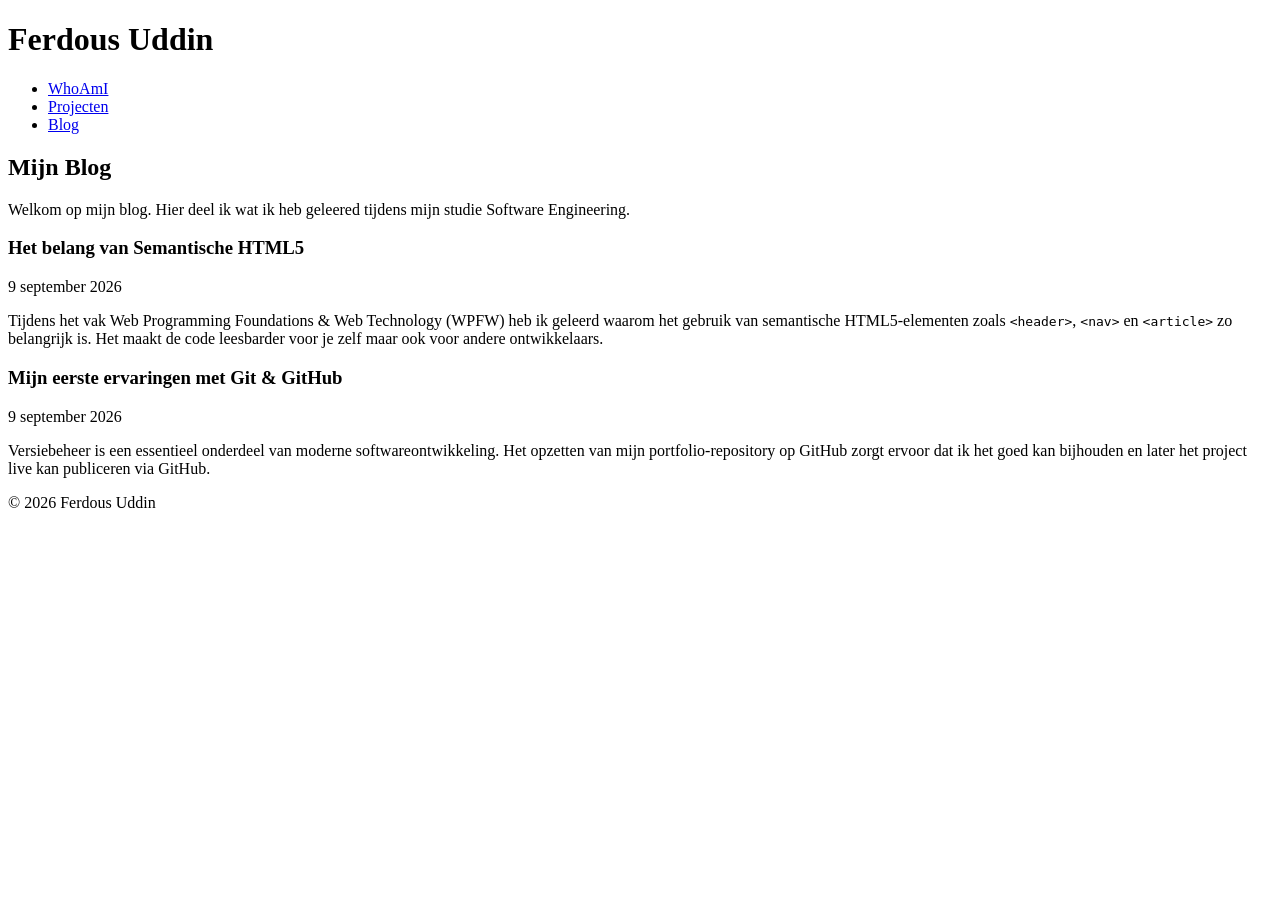
==== blog.html @ df43ccbc "bezig geweest met HTML in blog index en projecten" ====
<!DOCTYPE html> <!-- Hierdoor weet de browser dat het een HTML5 document is -->
<html lang="nl"> <!-- Inhoud van de pagina is in het Nederlands -->
<head> <!-- Hier komen de meta gegevens van de pagina -->
  <meta charset="UTF-8"> <!-- Tekens zoals letters en cijfers worden correct weergegeven -->
  <meta name="viewport" content="width=device-width, initial-scale=1.0"> <!-- De pagina past zich aan aan het scherm van het apparaat -->
  <title>Blog — Ferdous Uddin</title> <!-- De titel van de pagina die in het tabblad van de browser wordt weergegeven -->
  <link rel="stylesheet" href="css/style.css"> <!-- Link naar het CSS-bestand (hebb ik nog njet gebruikt) -->
</head>
<body> <!-- De inhoud van de pagina wordt hier weergegeven -->
  <header> <!-- De header van de pagina, bevat de naam en navigatiebalk -->
    <h1>Ferdous Uddin</h1> <!-- De naam van de auteur -->
    <nav> <!-- Navigatiebalk met links naar andere pagina's -->
      <ul> <!-- Een lijst van links naar andere pagina's -->
        <li><a href="index.html">WhoAmI</a></li> <!-- Link naar de indexpagina -->
        <li><a href="projecten.html">Projecten</a></li> <!-- Link naar de projectenpagina -->
        <li><a href="blog.html">Blog</a></li> <!-- Link naar de blogpagina -->
      </ul> <!-- Einde van de lijst -->
    </nav> <!-- Einde van de navigatiebalk -->
  </header> <!-- Einde van de header -->

  <main> <!-- Het hoofdgedeelte van de pagina, bevat de belangrijkste inhoud -->
    <section> <!-- Een sectie waarin alle blogartikelen worden verzameld -->
      <h2>Mijn Blog</h2> <!-- Hoofdkop voor de blogpagina -->
      <p>Welkom op mijn blog. Hier deel ik wat ik heb geleered tijdens mijn studie Software Engineering.</p> <!-- Introductietekst -->

      <!-- Blogpost 1 -->
      <article> <!-- Artikel-element voor een losstaande blogpost -->
        <h3>Het belang van Semantische HTML5</h3> <!-- Titel van de blogpost -->
        <p><time datetime="2026-09-09">9 september 2026</time></p> <!-- Datum van publicatie met het semantische time-element -->
        <p>Tijdens het vak Web Programming Foundations & Web Technology (WPFW) heb ik geleerd waarom het gebruik van semantische HTML5-elementen zoals <code>&lt;header&gt;</code>, <code>&lt;nav&gt;</code> en <code>&lt;article&gt;</code> zo belangrijk is.  Het maakt de code leesbarder voor je zelf maar ook voor andere ontwikkelaars.</p> <!-- Inhoud van de blogpost -->
      </article> <!-- Einde van de eerste blogpost -->

      <!-- Blogpost 2 -->
      <article> <!-- Artikel-element voor een tweede blogpost -->
        <h3>Mijn eerste ervaringen met Git & GitHub</h3> <!-- Titel van de tweede blogpost -->
        <p><time datetime="2026-09-02">9 september 2026</time></p> <!-- Datum van publicatie -->
        <p>Versiebeheer is een essentieel onderdeel van moderne softwareontwikkeling. Het opzetten van mijn portfolio-repository op GitHub zorgt ervoor dat ik het goed kan bijhouden en later het project live kan publiceren via GitHub.</p> <!-- Inhoud van de tweede blogpost -->
      </article> <!-- Einde van de tweede blogpost -->
    </section> <!-- Einde van de sectie met blogs -->
  </main> <!-- Einde van het hoofdgedeelte -->

  <footer> <!-- De footer van de pagina, bevat informatie over de auteur en het jaartal -->
    <p>&copy; 2026 Ferdous Uddin</p> <!-- Een paragraaf met het copyright symbool en de naam van de auteur -->
  </footer> <!-- Einde van de footer -->
</body> <!-- Einde van de inhoud van de pagina -->
</html> <!-- Einde van het HTML-document -->
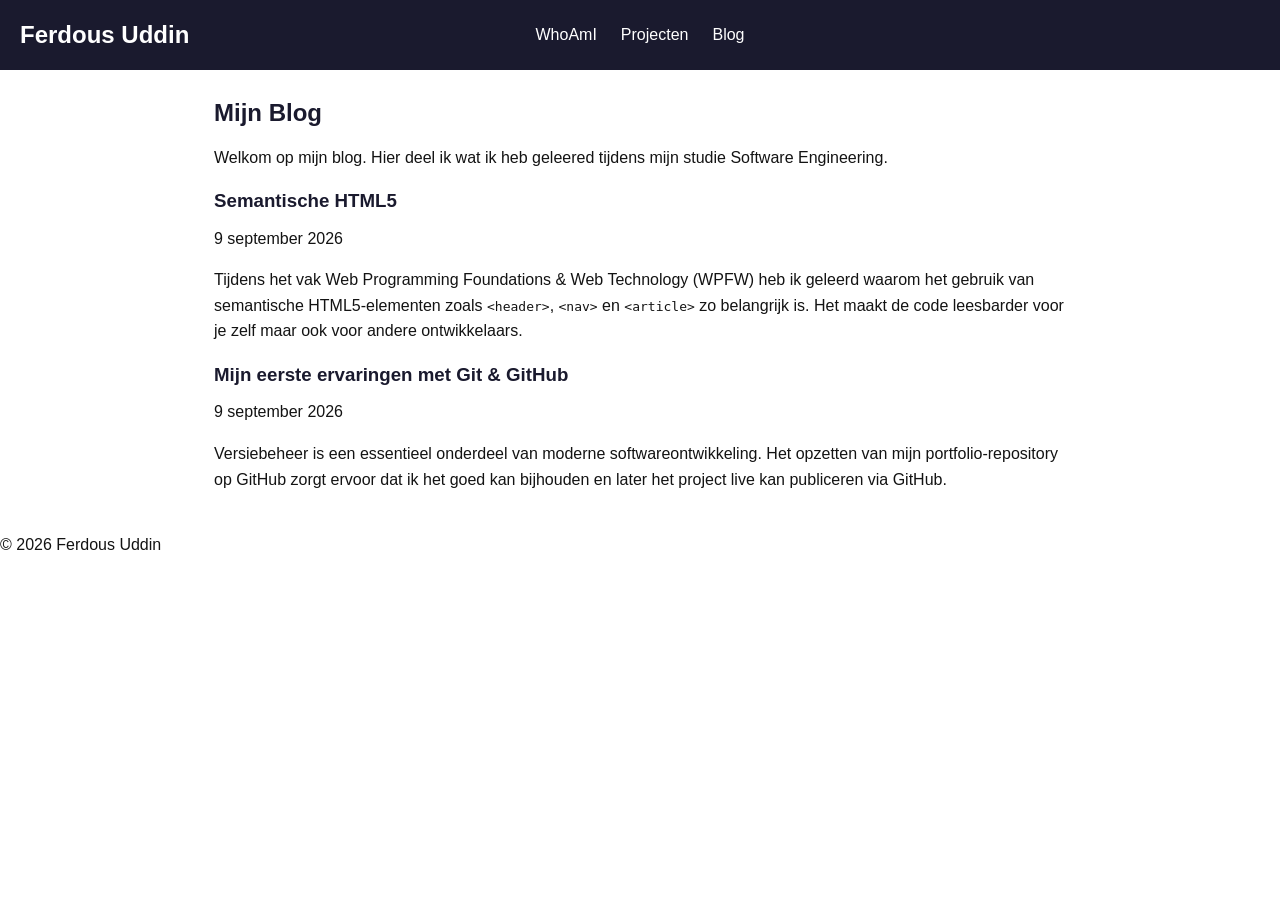
==== commit 549eeae7: "gerwerkt aan criterium 2 zorgen dat de verschillende resolutie goed schalen telefoon, tablet, deskto" ====
--- a/blog.html
+++ b/blog.html
@@ -25,7 +25,7 @@
 
       <!-- Blogpost 1 -->
       <article> <!-- Artikel-element voor een losstaande blogpost -->
-        <h3>Het belang van Semantische HTML5</h3> <!-- Titel van de blogpost -->
+        <h3>Semantische HTML5</h3> <!-- Titel van de blogpost -->
         <p><time datetime="2026-09-09">9 september 2026</time></p> <!-- Datum van publicatie met het semantische time-element -->
         <p>Tijdens het vak Web Programming Foundations & Web Technology (WPFW) heb ik geleerd waarom het gebruik van semantische HTML5-elementen zoals <code>&lt;header&gt;</code>, <code>&lt;nav&gt;</code> en <code>&lt;article&gt;</code> zo belangrijk is.  Het maakt de code leesbarder voor je zelf maar ook voor andere ontwikkelaars.</p> <!-- Inhoud van de blogpost -->
       </article> <!-- Einde van de eerste blogpost -->
--- a/css/style.css
+++ b/css/style.css
@@ -0,0 +1,88 @@
+/* 1. Reset & box-model */
+*,
+*::before,
+*::after {
+  box-sizing: border-box; /* padding en border tellen niet meer op bij de breedte */
+  margin: 0;
+  padding: 0;
+}
+
+/* 2. basis en kleuren */
+body {
+  font-family: "Segoe UI", Arial, sans-serif;
+  line-height: 1.6;
+  color: #131313;
+  background-color: #ffffff;
+}
+
+h1, h2, h3 { /* voegt een kleur toe aan de headers */
+  color: #1a1a2e;
+  margin-bottom: 0.5em;
+}
+
+p {
+  margin-bottom: 1em;
+}
+
+a {
+  color: #242979;
+  text-decoration: none;
+}
+
+a:hover { /* voegt een onderstreping toe bij hover */
+  text-decoration: underline; 
+}
+
+/* 3. Algemene layout-container */
+main {
+  max-width: 900px;
+  margin: 0 auto;  /* centreert de content horizontaal */
+  padding: 1.5rem;
+}
+
+/*4. Header & navigatie  */
+header {
+  display: flex;
+  flex-direction : column;
+  align-items: flex-start;
+  gap: 0.75rem; 
+  padding: 1rem 1.25rem; 
+  background-color: #1a1a2e;
+  color: #ffffff;
+}
+
+header h1 {
+  color: #ffffff;
+  font-size: 1.5rem;
+  margin-bottom: 0; /* overschrijft de margin-bottom van eerder */
+  grid-column: 1; /* staat in de eerste kolom */
+}
+
+nav {
+  grid-column: 2; /* staat in de middelste kolom, dus gecentreerd */
+}
+
+nav ul {
+  display: flex;        /* zet de links naast elkaar */
+  gap: 1.5rem;           /* ruimte tussen de links */
+  list-style: none;    
+}
+
+nav a {
+  color: #ffffff;
+  font-weight: 500; /* maakt de tekst iets dikker */
+}
+
+nav a:hover {
+  text-decoration: underline; /* voegt een onderstreping toe bij hover */
+}
+
+/* 5. Header vanaf de tablet breedte */
+@media (min-width: 481px) { 
+  header {
+    display: grid; /* verandert de header naar een grid layout */
+    grid-template-columns: 1fr auto 1fr; /* drie kolommen: links, midden, rechts */
+    flex-direction: row; /* zet de header in een rij */
+    align-items: center; /* centreert de items verticaal */
+  }
+}
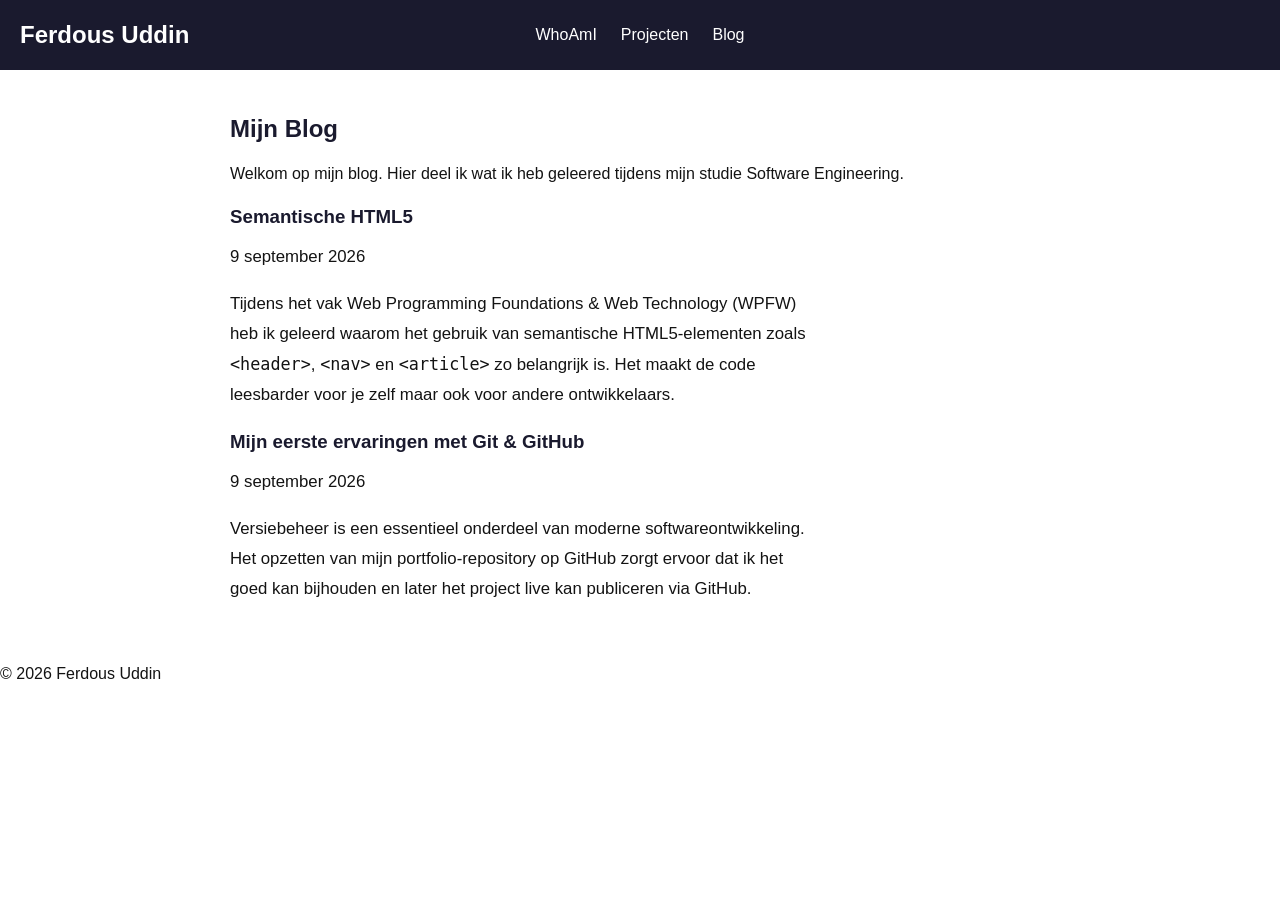
==== commit 812f9281: "criterium 2 verder gerwerkt aan mobiel, tablet, desktop" ====
--- a/blog.html
+++ b/blog.html
@@ -33,7 +33,7 @@
       <!-- Blogpost 2 -->
       <article> <!-- Artikel-element voor een tweede blogpost -->
         <h3>Mijn eerste ervaringen met Git & GitHub</h3> <!-- Titel van de tweede blogpost -->
-        <p><time datetime="2026-09-02">9 september 2026</time></p> <!-- Datum van publicatie -->
+        <p><time datetime="2026-09-09">9 september 2026</time></p> <!-- Datum van publicatie -->
         <p>Versiebeheer is een essentieel onderdeel van moderne softwareontwikkeling. Het opzetten van mijn portfolio-repository op GitHub zorgt ervoor dat ik het goed kan bijhouden en later het project live kan publiceren via GitHub.</p> <!-- Inhoud van de tweede blogpost -->
       </article> <!-- Einde van de tweede blogpost -->
     </section> <!-- Einde van de sectie met blogs -->
--- a/css/style.css
+++ b/css/style.css
@@ -1,6 +1,6 @@
 /* 1. Reset & box-model */
 *,
-*::before,
+*::before, 
 *::after {
   box-sizing: border-box; /* padding en border tellen niet meer op bij de breedte */
   margin: 0;
@@ -9,19 +9,19 @@
 
 /* 2. basis en kleuren */
 body {
-  font-family: "Segoe UI", Arial, sans-serif;
-  line-height: 1.6;
-  color: #131313;
+  font-family: "Segoe UI", Arial, sans-serif; /* een moderne, goed leesbare font */
+  line-height: 1.6; /* zorgt voor een betere leesbaarheid */
+  color: #131313; 
   background-color: #ffffff;
 }
 
 h1, h2, h3 { /* voegt een kleur toe aan de headers */
   color: #1a1a2e;
-  margin-bottom: 0.5em;
+  margin-bottom: 0.5em; /* voegt ruimte toe onder de headers */
 }
 
 p {
-  margin-bottom: 1em;
+  margin-bottom: 1em; /* voegt ruimte toe onder de paragrafen */
 }
 
 a {
@@ -40,32 +40,28 @@
   padding: 1.5rem;
 }
 
-/*4. Header & navigatie  */
+/* 4. Header & navigatie  */
 header {
-  display: flex;
-  flex-direction : column;
-  align-items: flex-start;
+  display: flex; /* zet de naam en navigatie naast elkaar */
+  flex-direction : column; /* mobiel: de naam boven de navigatie */
+  align-items: flex-start; /* links uitlijnen */
   gap: 0.75rem; 
   padding: 1rem 1.25rem; 
   background-color: #1a1a2e;
   color: #ffffff;
 }
 
-header h1 {
+header h1 { /* de naam in de header: Ferdous Uddin */
   color: #ffffff;
   font-size: 1.5rem;
   margin-bottom: 0; /* overschrijft de margin-bottom van eerder */
-  grid-column: 1; /* staat in de eerste kolom */
-}
-
-nav {
-  grid-column: 2; /* staat in de middelste kolom, dus gecentreerd */
 }
 
 nav ul {
-  display: flex;        /* zet de links naast elkaar */
-  gap: 1.5rem;           /* ruimte tussen de links */
-  list-style: none;    
+  display: flex;             /* zet de links in één richting achter elkaar */
+  flex-direction: column;    /* mobiel: de links komen onder elkaar te staan */
+  gap: 0.5rem;               /* kleinere ruimte, want verticaal is 1.5rem te veel */
+  list-style: none;          /* haalt de opsommingstekens weg */
 }
 
 nav a {
@@ -77,12 +73,66 @@
   text-decoration: underline; /* voegt een onderstreping toe bij hover */
 }
 
-/* 5. Header vanaf de tablet breedte */
+/* 5. Who am I / Over mij - Basisregels (mobiel eerst) */
+.whoami-content { /* een container voor de foto en de tekst */
+  display: flex; /* zet de foto en de tekst naast elkaar */
+  flex-direction: column; /* mobiel: de foto boven de tekst */
+  gap: 1.5rem; /* foto en tekst onder elkaar op mobiel met 1.5rem ruimte */
+}
+
+/* 6. Media Query vanaf 481px (Tablet smal) */
 @media (min-width: 481px) { 
   header {
-    display: grid; /* verandert de header naar een grid layout */
-    grid-template-columns: 1fr auto 1fr; /* drie kolommen: links, midden, rechts */
-    flex-direction: row; /* zet de header in een rij */
-    align-items: center; /* centreert de items verticaal */
+    display: grid;                          /* vanaf tablet: drie kolommen */
+    grid-template-columns: 1fr auto 1fr;    /* links naam, midden nav, rechts leeg */
+    align-items: center;                    /* centreert verticaal */
+  }
+
+  header h1 { grid-column: 1; }             /* naam in de eerste kolom*/ 
+  nav       { grid-column: 2; }             /* navigatie in de middelste kolom */
+
+  nav ul {
+    flex-direction: row;                    /* vanaf 481px weer naast elkaar */
+    gap: 1.5rem;                            /* horizontaal mag de ruimte groter */
+  }
+}
+
+/* 7. Media Query vanaf 768px (Tablet) */
+@media (min-width: 768px) {
+
+  main { /* vergroot de padding van de main container voor tablets en groter */
+    padding: 2.5rem;
+  }
+
+  /* Zet de foto en de tekst naast elkaar */
+  .whoami-content {
+    flex-direction: row;
+    align-items: center; /* Lijn foto en tekst verticaal mooi in het midden uit */
+  }
+
+  /* Zorg dat de foto een nette vaste of maximale breedte heeft */
+  .whoami-content img {
+    width: 250px;
+    height: auto;
+    border-radius: 8px; /* Optioneel: afgeronde hoeken */
+  }
+
+  /* Laat de tekst de overgebleven ruimte innemen */
+  .whoami-tekst { 
+    flex: 1;
+  }
+}
+
+/* 8. Media Query vanaf 1024px (Desktop) */
+@media (min-width: 1024px) {
+  /* Beperk de breedte van blogartikelen voor een optimale regellengte (50-75 tekens) */
+  article {
+    max-width: 65ch; /* 65 tekens breedte voor optimale leesbaarheid */
+  }
+
+  /* Verhoog de leesbaarheid op de blog */
+  article p {
+    font-size: 1.05rem; /* iets grotere tekst voor desktop */
+    line-height: 1.8; /* iets meer ruimte tussen de regels */
   }
 }
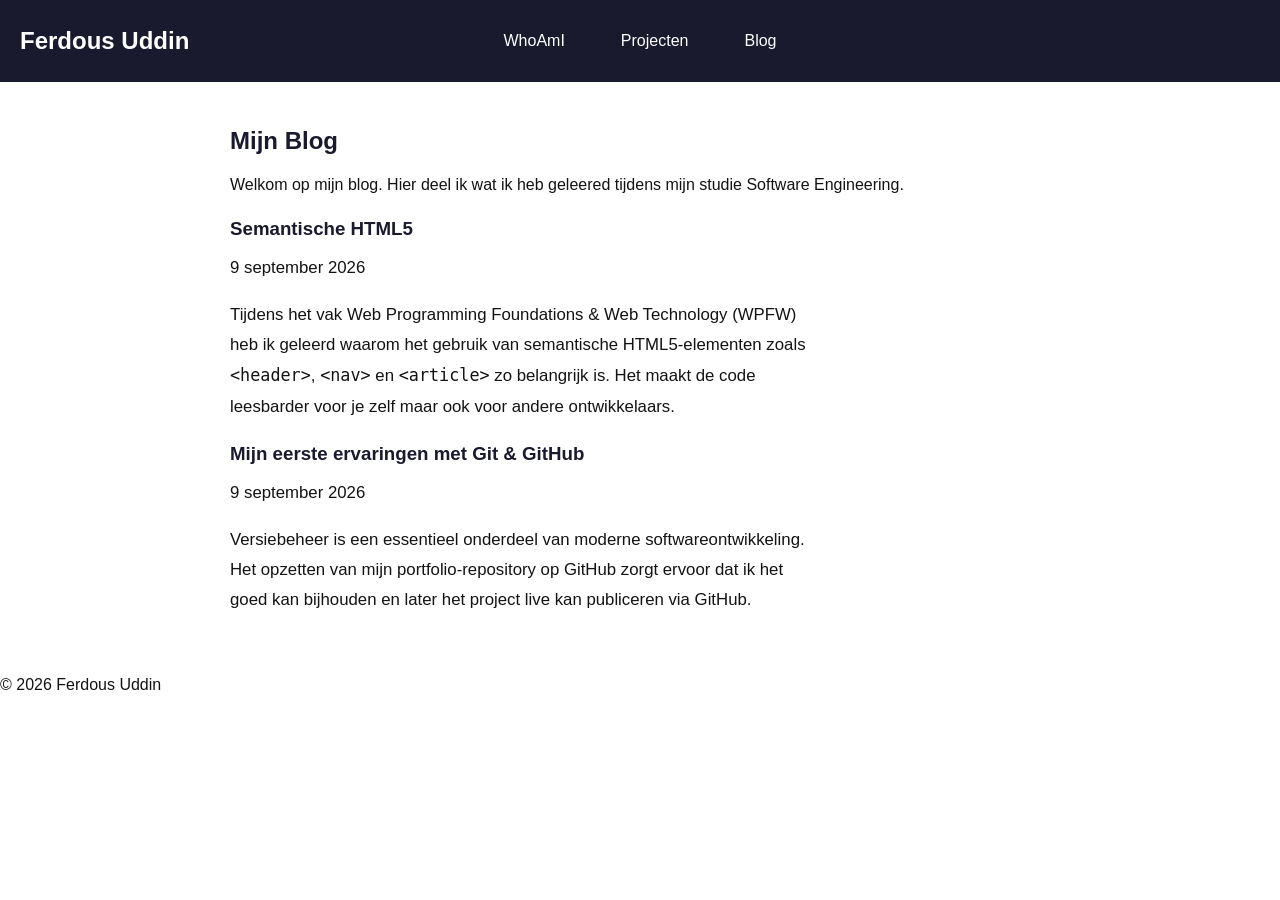
==== commit edd8a389: "paar aanpassingen gedaan in README" ====
--- a/blog.html
+++ b/blog.html
@@ -4,7 +4,7 @@
   <meta charset="UTF-8"> <!-- Tekens zoals letters en cijfers worden correct weergegeven -->
   <meta name="viewport" content="width=device-width, initial-scale=1.0"> <!-- De pagina past zich aan aan het scherm van het apparaat -->
   <title>Blog — Ferdous Uddin</title> <!-- De titel van de pagina die in het tabblad van de browser wordt weergegeven -->
-  <link rel="stylesheet" href="css/style.css"> <!-- Link naar het CSS-bestand (hebb ik nog njet gebruikt) -->
+  <link rel="stylesheet" href="css/style.css"> <!-- Link naar het CSS-bestand -->
 </head>
 <body> <!-- De inhoud van de pagina wordt hier weergegeven -->
   <header> <!-- De header van de pagina, bevat de naam en navigatiebalk -->
--- a/css/style.css
+++ b/css/style.css
@@ -65,19 +65,20 @@
 }
 
 nav a {
+  display: block;
+  padding: 0.75rem 1rem;
   color: #ffffff;
-  font-weight: 500; /* maakt de tekst iets dikker */
+  font-weight: 500;
 }
-
 nav a:hover {
   text-decoration: underline; /* voegt een onderstreping toe bij hover */
 }
 
 /* 5. Who am I / Over mij - Basisregels (mobiel eerst) */
-.whoami-content { /* een container voor de foto en de tekst */
-  display: flex; /* zet de foto en de tekst naast elkaar */
-  flex-direction: column; /* mobiel: de foto boven de tekst */
-  gap: 1.5rem; /* foto en tekst onder elkaar op mobiel met 1.5rem ruimte */
+.whoami-content {               /* een container voor de foto en de tekst */
+  display: flex;                /* zet de foto en de tekst naast elkaar */
+  flex-direction: column;       /* mobiel: de foto boven de tekst */
+  gap: 1.5rem;                  /* foto en tekst onder elkaar op mobiel met 1.5rem ruimte */
 }
 
 /* 6. Media Query vanaf 481px (Tablet smal) */
@@ -100,21 +101,21 @@
 /* 7. Media Query vanaf 768px (Tablet) */
 @media (min-width: 768px) {
 
-  main { /* vergroot de padding van de main container voor tablets en groter */
+  main {                                    /* vergroot de padding van de main container voor tablets en groter */
     padding: 2.5rem;
   }
 
   /* Zet de foto en de tekst naast elkaar */
   .whoami-content {
     flex-direction: row;
-    align-items: center; /* Lijn foto en tekst verticaal mooi in het midden uit */
+    align-items: center;                    /* Lijn foto en tekst verticaal mooi in het midden uit */
   }
 
   /* Zorg dat de foto een nette vaste of maximale breedte heeft */
   .whoami-content img {
     width: 250px;
     height: auto;
-    border-radius: 8px; /* Optioneel: afgeronde hoeken */
+    border-radius: 30px;                     /* afgeronde hoeken bij foto */
   }
 
   /* Laat de tekst de overgebleven ruimte innemen */
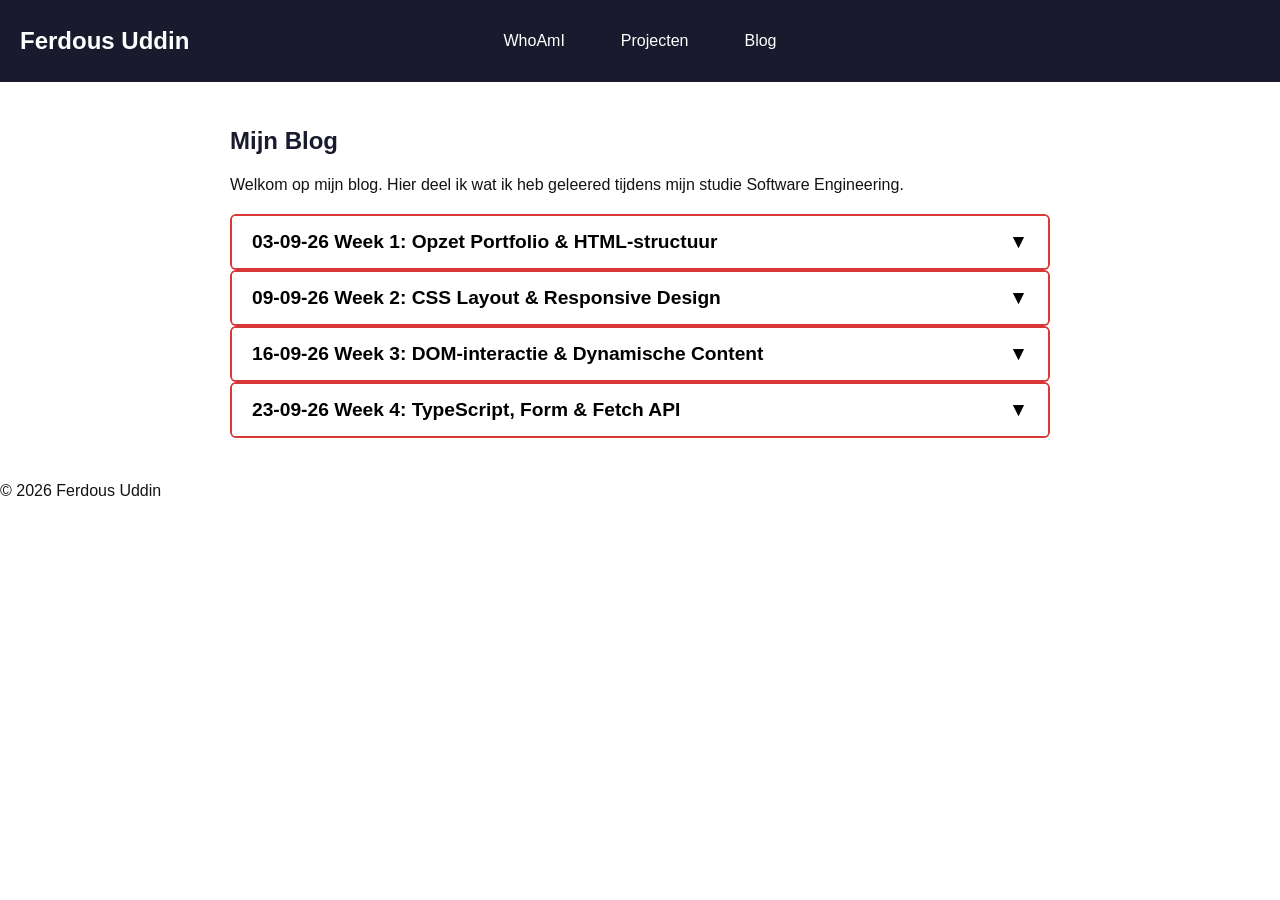
==== commit bcb3f1b6: "de week blokken verplaats in blog met de juiste klikbare elementen" ====
--- a/blog.html
+++ b/blog.html
@@ -5,6 +5,7 @@
   <meta name="viewport" content="width=device-width, initial-scale=1.0"> <!-- De pagina past zich aan aan het scherm van het apparaat -->
   <title>Blog — Ferdous Uddin</title> <!-- De titel van de pagina die in het tabblad van de browser wordt weergegeven -->
   <link rel="stylesheet" href="css/style.css"> <!-- Link naar het CSS-bestand -->
+  <script src="js/blog.js" defer></script> <!-- Link naar het JavaScript-bestand -->
 </head>
 <body> <!-- De inhoud van de pagina wordt hier weergegeven -->
   <header> <!-- De header van de pagina, bevat de naam en navigatiebalk -->
@@ -23,19 +24,10 @@
       <h2>Mijn Blog</h2> <!-- Hoofdkop voor de blogpagina -->
       <p>Welkom op mijn blog. Hier deel ik wat ik heb geleered tijdens mijn studie Software Engineering.</p> <!-- Introductietekst -->
 
-      <!-- Blogpost 1 -->
-      <article> <!-- Artikel-element voor een losstaande blogpost -->
-        <h3>Semantische HTML5</h3> <!-- Titel van de blogpost -->
-        <p><time datetime="2026-09-09">9 september 2026</time></p> <!-- Datum van publicatie met het semantische time-element -->
-        <p>Tijdens het vak Web Programming Foundations & Web Technology (WPFW) heb ik geleerd waarom het gebruik van semantische HTML5-elementen zoals <code>&lt;header&gt;</code>, <code>&lt;nav&gt;</code> en <code>&lt;article&gt;</code> zo belangrijk is.  Het maakt de code leesbarder voor je zelf maar ook voor andere ontwikkelaars.</p> <!-- Inhoud van de blogpost -->
-      </article> <!-- Einde van de eerste blogpost -->
+    
 
-      <!-- Blogpost 2 -->
-      <article> <!-- Artikel-element voor een tweede blogpost -->
-        <h3>Mijn eerste ervaringen met Git & GitHub</h3> <!-- Titel van de tweede blogpost -->
-        <p><time datetime="2026-09-09">9 september 2026</time></p> <!-- Datum van publicatie -->
-        <p>Versiebeheer is een essentieel onderdeel van moderne softwareontwikkeling. Het opzetten van mijn portfolio-repository op GitHub zorgt ervoor dat ik het goed kan bijhouden en later het project live kan publiceren via GitHub.</p> <!-- Inhoud van de tweede blogpost -->
-      </article> <!-- Einde van de tweede blogpost -->
+      <div id="weken-container"></div> <!-- Container voor de dynamisch gegenereerde blogposts door JavaScript -->
+
     </section> <!-- Einde van de sectie met blogs -->
   </main> <!-- Einde van het hoofdgedeelte -->
 
--- a/css/style.css
+++ b/css/style.css
@@ -54,18 +54,18 @@
 header h1 { /* de naam in de header: Ferdous Uddin */
   color: #ffffff;
   font-size: 1.5rem;
-  margin-bottom: 0; /* overschrijft de margin-bottom van eerder */
+  margin-bottom: 0; /* verwijdert de standaard marge onder de h1 */
 }
 
 nav ul {
   display: flex;             /* zet de links in één richting achter elkaar */
   flex-direction: column;    /* mobiel: de links komen onder elkaar te staan */
   gap: 0.5rem;               /* kleinere ruimte, want verticaal is 1.5rem te veel */
-  list-style: none;          /* haalt de opsommingstekens weg */
+  list-style: none;          /* verwijdert de standaard opsommingstekens */
 }
 
 nav a {
-  display: block;
+  display: block; 
   padding: 0.75rem 1rem;
   color: #ffffff;
   font-weight: 500;
@@ -81,7 +81,73 @@
   gap: 1.5rem;                  /* foto en tekst onder elkaar op mobiel met 1.5rem ruimte */
 }
 
-/* 6. Media Query vanaf 481px (Tablet smal) */
+/* 6. Styling voor de weekblokken - Werkt nu op Mobiel, Tablet EN Desktop */
+.weken-container {
+  margin-top: 20px;
+  display: flex;
+  flex-direction: column;
+  gap: 15px;
+  width: 100%;
+}
+
+.week-card {
+  border: 2px solid #d93838; /* Rode rand */
+  border-radius: 6px;
+  overflow: hidden; 
+  background-color: #ffffff;
+  width: 100%;
+}
+
+.week-header { 
+  width: 100%;
+  padding: 12px 15px;
+  background: #ffffff;
+  border: none;
+  text-align: left;
+  font-size: 1rem;
+  font-weight: bold;
+  cursor: pointer;
+  display: flex;
+  justify-content: space-between;
+  align-items: center;
+  gap: 10px;
+  transition: background-color 0.2s ease;
+  box-sizing: border-box;
+}
+.week-header span:first-child {
+  flex: 1;                   /* tekst-span mag krimpen/wrappen */
+  min-width: 0;               /* voorkomt dat flex de container opblaast */
+}
+
+.week-header:hover {
+  background-color: #f5f5f5;
+}
+
+.week-content { 
+  max-height: 0;
+  overflow: hidden;
+  transition: max-height 0.3s ease-out, padding 0.3s ease; /* animatie voor het openen/sluiten van de inhoud */
+  padding: 0 20px;
+  background-color: #fafafa;
+  box-sizing: border-box;
+}
+
+/* Klasse die wordt toegevoegd met JS als een blok open is */
+.week-card.open .week-content {
+  padding: 15px 20px;
+  border-top: 1px solid #eeeeee;
+}
+
+.pijl { 
+  transition: transform 0.3s ease;
+  flex-shrink: 0;
+}
+
+.week-card.open .pijl {
+  transform: rotate(180deg);
+}
+
+/* 7. Media Query vanaf 481px (Tablet smal) */
 @media (min-width: 481px) { 
   header {
     display: grid;                          /* vanaf tablet: drie kolommen */
@@ -96,9 +162,14 @@
     flex-direction: row;                    /* vanaf 481px weer naast elkaar */
     gap: 1.5rem;                            /* horizontaal mag de ruimte groter */
   }
-}
-
-/* 7. Media Query vanaf 768px (Tablet) */
+
+    .week-header {
+    font-size: 1.2rem;      /* vanaf tablet weer groter */
+    padding: 15px 20px;
+  }
+}
+
+/* 8. Media Query vanaf 768px (Tablet) */
 @media (min-width: 768px) {
 
   main {                                    /* vergroot de padding van de main container voor tablets en groter */
@@ -122,9 +193,8 @@
   .whoami-tekst { 
     flex: 1;
   }
-}
-
-/* 8. Media Query vanaf 1024px (Desktop) */
+
+/* 9. Media Query vanaf 1024px (Desktop) */
 @media (min-width: 1024px) {
   /* Beperk de breedte van blogartikelen voor een optimale regellengte (50-75 tekens) */
   article {
@@ -132,8 +202,8 @@
   }
 
   /* Verhoog de leesbaarheid op de blog */
-  article p {
+  article p { 
     font-size: 1.05rem; /* iets grotere tekst voor desktop */
     line-height: 1.8; /* iets meer ruimte tussen de regels */
   }
-}+}
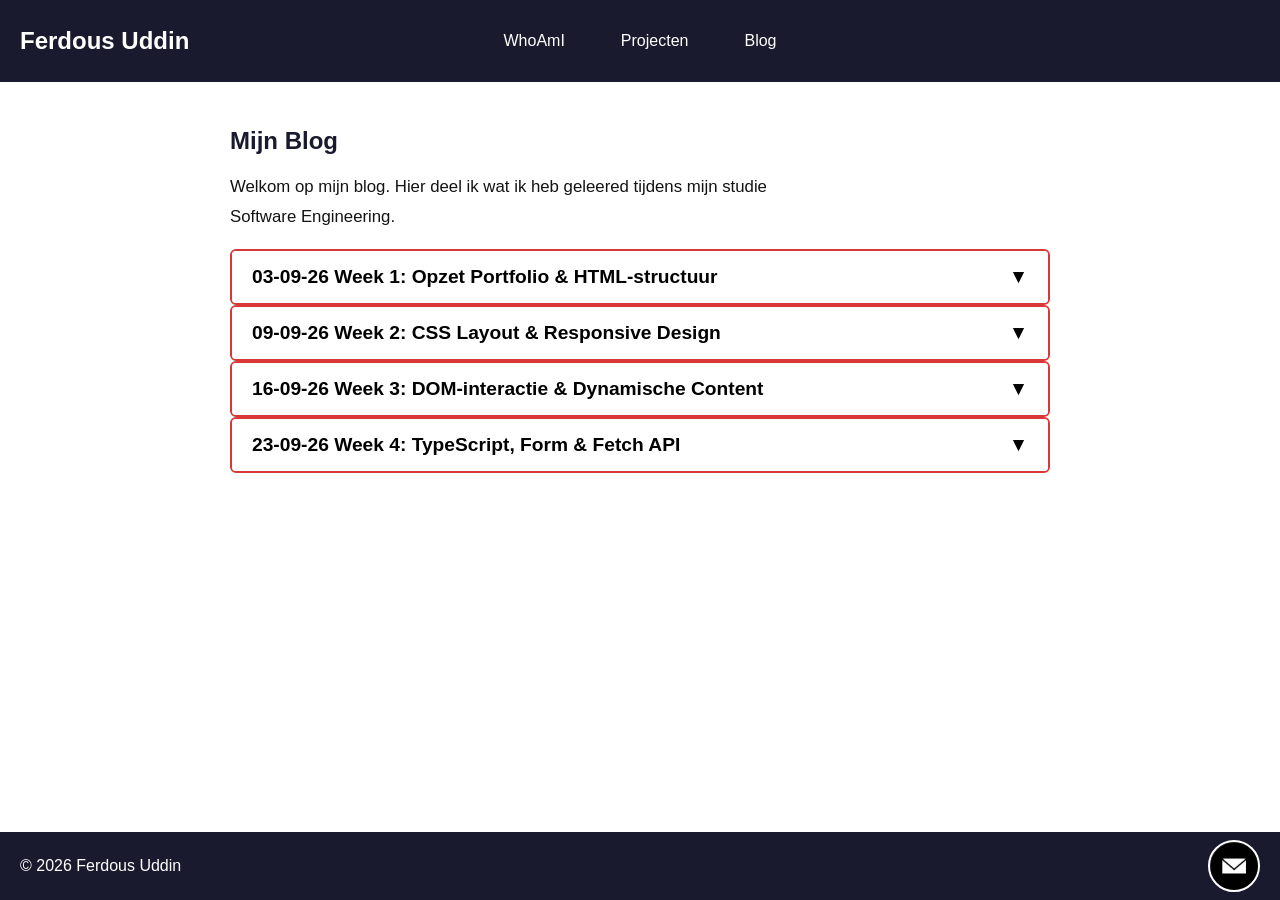
==== commit 5b83a9dc: "conatct formulier gemaakt het werkt, morgen verder met de API voor weerbericht inladen." ====
--- a/blog.html
+++ b/blog.html
@@ -22,9 +22,9 @@
   <main> <!-- Het hoofdgedeelte van de pagina, bevat de belangrijkste inhoud -->
     <section> <!-- Een sectie waarin alle blogartikelen worden verzameld -->
       <h2>Mijn Blog</h2> <!-- Hoofdkop voor de blogpagina -->
-      <p>Welkom op mijn blog. Hier deel ik wat ik heb geleered tijdens mijn studie Software Engineering.</p> <!-- Introductietekst -->
-
-    
+      <article>
+        <p>Welkom op mijn blog. Hier deel ik wat ik heb geleered tijdens mijn studie Software Engineering.</p> <!-- Introductietekst -->
+      </article>
 
       <div id="weken-container"></div> <!-- Container voor de dynamisch gegenereerde blogposts door JavaScript -->
 
@@ -33,6 +33,9 @@
 
   <footer> <!-- De footer van de pagina, bevat informatie over de auteur en het jaartal -->
     <p>&copy; 2026 Ferdous Uddin</p> <!-- Een paragraaf met het copyright symbool en de naam van de auteur -->
+    <a href="contact.html" class="contact-knop" aria-label="Contact opnemen"> <!-- Knop naar het contactformulier -->
+      <img src="img/contactmail.png" alt=""> <!-- Envelop-icoon -->
+    </a>
   </footer> <!-- Einde van de footer -->
 </body> <!-- Einde van de inhoud van de pagina -->
 </html> <!-- Einde van het HTML-document -->
--- a/css/style.css
+++ b/css/style.css
@@ -1,27 +1,46 @@
-/* 1. Reset & box-model */
+/* ==========================================
+   1. Reset & Box-model
+   ========================================== */
+
 *,
-*::before, 
+*::before,
 *::after {
   box-sizing: border-box; /* padding en border tellen niet meer op bij de breedte */
   margin: 0;
   padding: 0;
 }
 
-/* 2. basis en kleuren */
+
+
+
+
+
+/* ==========================================
+   2. Basis & Kleuren
+   ========================================== */
+
+html {
+  background-color: #1a1a2e; /* zelfde kleur als header/footer, zodat er nooit een wit randje onder de footer zichtbaar is */
+}
+
 body {
   font-family: "Segoe UI", Arial, sans-serif; /* een moderne, goed leesbare font */
-  line-height: 1.6; /* zorgt voor een betere leesbaarheid */
-  color: #131313; 
+  line-height: 1.6;        /* zorgt voor een betere leesbaarheid */
+  color: #131313;
   background-color: #ffffff;
+  min-height: 100vh;       /* de pagina is minstens zo hoog als het scherm */
+  min-height: 100dvh;      /* op mobiel houdt dit rekening met de adresbalk van de browser */
+  display: flex;
+  flex-direction: column;  /* header, main en footer onder elkaar */
 }
 
 h1, h2, h3 { /* voegt een kleur toe aan de headers */
   color: #1a1a2e;
-  margin-bottom: 0.5em; /* voegt ruimte toe onder de headers */
+  margin-bottom: 0.5em;  /* voegt ruimte toe onder de headers */
 }
 
 p {
-  margin-bottom: 1em; /* voegt ruimte toe onder de paragrafen */
+  margin-bottom: 1em;    /* voegt ruimte toe onder de paragrafen */
 }
 
 a {
@@ -30,23 +49,41 @@
 }
 
 a:hover { /* voegt een onderstreping toe bij hover */
-  text-decoration: underline; 
-}
-
-/* 3. Algemene layout-container */
+  text-decoration: underline;
+}
+
+
+
+
+
+
+/* ==========================================
+   3. Algemene Layout-container
+   ========================================== */
+
 main {
+  flex: 1;               /* main neemt alle overgebleven ruimte, footer zakt naar onderen */
+  width: 100%;
   max-width: 900px;
-  margin: 0 auto;  /* centreert de content horizontaal */
+  margin: 0 auto;        /* centreert de content horizontaal */
   padding: 1.5rem;
 }
 
-/* 4. Header & navigatie  */
+
+
+
+
+
+/* ==========================================
+   4. Header & Navigatie
+   ========================================== */
+
 header {
-  display: flex; /* zet de naam en navigatie naast elkaar */
-  flex-direction : column; /* mobiel: de naam boven de navigatie */
-  align-items: flex-start; /* links uitlijnen */
-  gap: 0.75rem; 
-  padding: 1rem 1.25rem; 
+  display: flex;            /* zet de naam en navigatie naast elkaar */
+  flex-direction: column;   /* mobiel: de naam boven de navigatie */
+  align-items: flex-start;  /* links uitlijnen */
+  gap: 0.75rem;
+  padding: 1rem 1.25rem;
   background-color: #1a1a2e;
   color: #ffffff;
 }
@@ -54,34 +91,101 @@
 header h1 { /* de naam in de header: Ferdous Uddin */
   color: #ffffff;
   font-size: 1.5rem;
-  margin-bottom: 0; /* verwijdert de standaard marge onder de h1 */
+  margin-bottom: 0;         /* verwijdert de standaard marge onder de h1 */
 }
 
 nav ul {
-  display: flex;             /* zet de links in één richting achter elkaar */
-  flex-direction: column;    /* mobiel: de links komen onder elkaar te staan */
-  gap: 0.5rem;               /* kleinere ruimte, want verticaal is 1.5rem te veel */
-  list-style: none;          /* verwijdert de standaard opsommingstekens */
+  display: flex;            /* zet de links in één richting achter elkaar */
+  flex-direction: column;   /* mobiel: de links komen onder elkaar te staan */
+  gap: 0.5rem;              /* kleinere ruimte, want verticaal is 1.5rem te veel */
+  list-style: none;         /* verwijdert de standaard opsommingstekens */
 }
 
 nav a {
-  display: block; 
+  display: block;
   padding: 0.75rem 1rem;
   color: #ffffff;
   font-weight: 500;
 }
+
 nav a:hover {
   text-decoration: underline; /* voegt een onderstreping toe bij hover */
 }
 
-/* 5. Who am I / Over mij - Basisregels (mobiel eerst) */
+
+/* ==========================================
+   5. Footer & Contactknop
+   ========================================== */
+
+/* Footer - zelfde kleur als de header, blijft onderaan beeld */
+footer {
+  position: sticky;               /* blijft onderaan het scherm staan, ook als je scrolt */
+  bottom: 0;
+  z-index: 100;                   /* ligt boven de inhoud */
+  display: flex;                  /* copyright links, contactknop rechts */
+  justify-content: space-between;
+  align-items: center;            /* alles verticaal in het midden */
+  gap: 1rem;
+  padding: 0.5rem 1.25rem;
+  background-color: #1a1a2e;
+  color: #ffffff;
+}
+
+footer p {
+  margin-bottom: 0;               /* geen extra ruimte onder de tekst in de footer */
+}
+
+/* Contactknop - staat rechts in de footer en schaalt mee met het scherm */
+.contact-knop {
+  flex-shrink: 0;                 /* knop wordt nooit samengedrukt door de tekst */
+  width: clamp(40px, 9vw, 52px);  /* minimaal 40px, maximaal 52px, daartussen schaalt hij mee */
+  aspect-ratio: 1;                /* altijd rond */
+  border-radius: 50%;
+  border: 2px solid #ffffff;      /* witte rand, zodat de zwarte cirkel opvalt op de donkere footer */
+  transition: transform 0.2s ease;
+}
+
+.contact-knop img {
+  display: block;
+  width: 100%;
+  height: 100%;
+  border-radius: 50%;
+}
+
+.contact-knop:hover {
+  transform: scale(1.1);          /* wordt iets groter bij hover */
+}
+
+.contact-knop:focus-visible {
+  outline: 3px solid #ffffff;     /* zichtbaar bij toetsenbordnavigatie */
+  outline-offset: 3px;
+}
+
+
+
+
+
+
+/* ==========================================
+   6. Who am I / Over mij (mobiel eerst)
+   ========================================== */
+
 .whoami-content {               /* een container voor de foto en de tekst */
   display: flex;                /* zet de foto en de tekst naast elkaar */
   flex-direction: column;       /* mobiel: de foto boven de tekst */
   gap: 1.5rem;                  /* foto en tekst onder elkaar op mobiel met 1.5rem ruimte */
 }
 
-/* 6. Styling voor de weekblokken - Werkt nu op Mobiel, Tablet EN Desktop */
+
+
+
+
+
+
+/* ==========================================
+   7. Blog - Weekblokken (mobiel, tablet en desktop)
+   ========================================== */
+
 .weken-container {
   margin-top: 20px;
   display: flex;
@@ -91,14 +195,14 @@
 }
 
 .week-card {
-  border: 2px solid #d93838; /* Rode rand */
+  border: 2px solid #d93838;    /* rode rand */
   border-radius: 6px;
-  overflow: hidden; 
+  overflow: hidden;
   background-color: #ffffff;
   width: 100%;
 }
 
-.week-header { 
+.week-header {
   width: 100%;
   padding: 12px 15px;
   background: #ffffff;
@@ -114,16 +218,17 @@
   transition: background-color 0.2s ease;
   box-sizing: border-box;
 }
+
 .week-header span:first-child {
-  flex: 1;                   /* tekst-span mag krimpen/wrappen */
-  min-width: 0;               /* voorkomt dat flex de container opblaast */
+  flex: 1;                      /* tekst-span mag krimpen/wrappen */
+  min-width: 0;                 /* voorkomt dat flex de container opblaast */
 }
 
 .week-header:hover {
   background-color: #f5f5f5;
 }
 
-.week-content { 
+.week-content {
   max-height: 0;
   overflow: hidden;
   transition: max-height 0.3s ease-out, padding 0.3s ease; /* animatie voor het openen/sluiten van de inhoud */
@@ -138,7 +243,7 @@
   border-top: 1px solid #eeeeee;
 }
 
-.pijl { 
+.pijl {
   transition: transform 0.3s ease;
   flex-shrink: 0;
 }
@@ -147,15 +252,265 @@
   transform: rotate(180deg);
 }
 
-/* 7. Media Query vanaf 481px (Tablet smal) */
-@media (min-width: 481px) { 
+
+
+
+
+
+/* ==========================================
+   8. Projectenpagina & Filter-Controls (Responsive)
+   ========================================== */
+
+/* Filter- en Bedieningspaneel */
+.controls-container {
+  display: flex;
+  flex-direction: column;
+  gap: 1rem;
+  background-color: #f4f5f8;
+  padding: 1.25rem;
+  border-radius: 8px;
+  border: 1px solid #e0e0e0;
+  margin-bottom: 2rem;
+}
+
+.control-group {
+  display: flex;
+  flex-direction: column;
+  gap: 0.35rem;
+  flex: 1;
+}
+
+.control-group label {
+  font-weight: 600;
+  font-size: 0.9rem;
+  color: #1a1a2e;
+}
+
+.control-group input,
+.control-group select {
+  padding: 0.6rem 0.8rem;
+  border: 2px solid #1a1a2e;
+  border-radius: 6px;
+  font-size: 0.95rem;
+  background-color: #ffffff;
+  outline: none;
+}
+
+.control-group input:focus,
+.control-group select:focus {
+  border-color: #242979;
+}
+
+/* Tablet / Desktop schaling voor de filters */
+@media (min-width: 650px) {
+  .controls-container {
+    flex-direction: row;
+    align-items: flex-end;
+  }
+}
+
+/* Projecten Grid Layout */
+.projecten-grid {
+  display: grid;
+  grid-template-columns: 1fr;               /* mobiel: 1 kolom */
+  gap: 1.5rem;
+}
+
+@media (min-width: 600px) {
+  .projecten-grid {
+    grid-template-columns: repeat(2, 1fr);  /* tablet en desktop: 2 kolommen */
+  }
+}
+
+/* Project Card Styling */
+.project-card {
+  background-color: #ffffff;
+  border: 2px solid #1a1a2e;
+  border-radius: 8px;
+  padding: 1.25rem;
+  box-shadow: 0 4px 6px rgba(0, 0, 0, 0.05);
+  display: flex;
+  flex-direction: column;
+  justify-content: space-between;
+  transition: transform 0.2s ease, box-shadow 0.2s ease;
+}
+
+.project-card:hover {
+  transform: translateY(-4px);
+  box-shadow: 0 6px 12px rgba(0, 0, 0, 0.12);
+}
+
+.project-card h3 {
+  color: #1a1a2e;
+  margin-bottom: 0.5rem;
+  font-size: 1.2rem;
+}
+
+.project-card p {
+  font-size: 0.95rem;
+  color: #333333;
+  margin-bottom: 1.25rem;
+  line-height: 1.4;
+}
+
+/* Tags Styling */
+.tags {
+  display: flex;
+  flex-wrap: wrap;
+  gap: 0.5rem;
+}
+
+.tag {
+  background-color: #1a1a2e;
+  color: #ffffff;
+  font-size: 0.75rem;
+  padding: 0.25rem 0.6rem;
+  border-radius: 4px;
+  font-weight: 600;
+}
+
+/* Melding als er geen projecten gevonden zijn */
+.no-results {
+  grid-column: 1 / -1;
+  font-style: italic;
+  color: #666666;
+  text-align: center;
+  padding: 2rem 0;
+}
+
+
+
+
+
+
+
+/* ==========================================
+   9. Contactformulier & Validatie Styling (WCAG AA Compliant)
+   ========================================== */
+
+.contact-sectie {
+  max-width: 600px;
+  margin: 0 auto;
+  padding: 1.5rem;
+}
+
+.form-group {
+  display: flex;
+  flex-direction: column;
+  margin-bottom: 1.25rem;
+}
+
+.form-group label {
+  font-weight: 600;
+  margin-bottom: 0.4rem;
+  color: #1a1a2e;
+}
+
+.verplicht-label {
+  font-size: 0.85rem;
+  font-weight: normal;
+  color: #555555;
+}
+
+.form-group input,
+.form-group textarea {
+  padding: 0.75rem;
+  border: 2px solid #1a1a2e;
+  border-radius: 6px;
+  font-size: 1rem;
+  font-family: inherit;
+  background-color: #ffffff;
+}
+
+/* Zichtbare focusring voor toetsenbord en schermlezers */
+.form-group input:focus,
+.form-group textarea:focus {
+  outline: 3px solid #242979;
+  outline-offset: 2px;
+  border-color: #242979;
+}
+
+/* Ongeldig veld via aria-invalid="true" */
+.form-group input[aria-invalid="true"],
+.form-group textarea[aria-invalid="true"] {
+  border-color: #c62828;
+  background-color: #ffebee;
+}
+
+/* Foutmeldingen met goedgekeurd WCAG contrast (#c62828 op wit is > 5.5:1) */
+.fout-melding {
+  color: #c62828;
+  font-size: 0.875rem;
+  font-weight: 700;
+  margin-top: 0.4rem;
+}
+
+/* Verberg foutelementen visueel zolang er geen tekst in staat */
+.fout-melding:empty {
+  display: none;
+}
+
+/* Bevestigings- / statusmelding na verzenden */
+.status-melding {
+  margin-top: 1.25rem;
+  font-size: 1rem;
+  font-weight: 600;
+}
+
+.status-melding.succes {
+  color: #1b5e20;
+  background-color: #e8f5e9;
+  padding: 0.8rem;
+  border-radius: 6px;
+  border: 1px solid #a5d6a7;
+}
+
+/* Submit knop met duidelijke focus-state */
+.btn-submit {
+  background-color: #1a1a2e;
+  color: #ffffff;
+  border: none;
+  padding: 0.8rem 1.5rem;
+  font-size: 1rem;
+  font-weight: 600;
+  border-radius: 6px;
+  cursor: pointer;
+  width: 100%;
+}
+
+.btn-submit:hover {
+  background-color: #242979;
+}
+
+.btn-submit:focus-visible {
+  outline: 3px solid #242979;
+  outline-offset: 3px;
+}
+
+@media (min-width: 600px) {
+  .btn-submit {
+    width: auto;
+  }
+}
+
+
+
+
+
+
+
+/* ==========================================
+   10. Media Query vanaf 481px (Tablet smal)
+   ========================================== */
+
+@media (min-width: 481px) {
   header {
     display: grid;                          /* vanaf tablet: drie kolommen */
     grid-template-columns: 1fr auto 1fr;    /* links naam, midden nav, rechts leeg */
     align-items: center;                    /* centreert verticaal */
   }
 
-  header h1 { grid-column: 1; }             /* naam in de eerste kolom*/ 
+  header h1 { grid-column: 1; }             /* naam in de eerste kolom */
   nav       { grid-column: 2; }             /* navigatie in de middelste kolom */
 
   nav ul {
@@ -163,15 +518,23 @@
     gap: 1.5rem;                            /* horizontaal mag de ruimte groter */
   }
 
-    .week-header {
-    font-size: 1.2rem;      /* vanaf tablet weer groter */
+  .week-header {
+    font-size: 1.2rem;                      /* vanaf tablet weer groter */
     padding: 15px 20px;
   }
 }
 
-/* 8. Media Query vanaf 768px (Tablet) */
+
+
+
+
+
+
+/* ==========================================
+   11. Media Query vanaf 768px (Tablet)
+   ========================================== */
+
 @media (min-width: 768px) {
-
   main {                                    /* vergroot de padding van de main container voor tablets en groter */
     padding: 2.5rem;
   }
@@ -179,31 +542,41 @@
   /* Zet de foto en de tekst naast elkaar */
   .whoami-content {
     flex-direction: row;
-    align-items: center;                    /* Lijn foto en tekst verticaal mooi in het midden uit */
+    align-items: center;                    /* lijn foto en tekst verticaal mooi in het midden uit */
   }
 
   /* Zorg dat de foto een nette vaste of maximale breedte heeft */
   .whoami-content img {
     width: 250px;
     height: auto;
-    border-radius: 30px;                     /* afgeronde hoeken bij foto */
+    border-radius: 30px;                    /* afgeronde hoeken bij foto */
   }
 
   /* Laat de tekst de overgebleven ruimte innemen */
-  .whoami-tekst { 
+  .whoami-tekst {
     flex: 1;
   }
-
-/* 9. Media Query vanaf 1024px (Desktop) */
+}
+
+
+
+
+
+
+
+/* ==========================================
+   12. Media Query vanaf 1024px (Desktop)
+   ========================================== */
+
 @media (min-width: 1024px) {
   /* Beperk de breedte van blogartikelen voor een optimale regellengte (50-75 tekens) */
   article {
-    max-width: 65ch; /* 65 tekens breedte voor optimale leesbaarheid */
+    max-width: 65ch;                        /* 65 tekens breedte voor optimale leesbaarheid */
   }
 
   /* Verhoog de leesbaarheid op de blog */
-  article p { 
-    font-size: 1.05rem; /* iets grotere tekst voor desktop */
-    line-height: 1.8; /* iets meer ruimte tussen de regels */
-  }
-}
+  article p {
+    font-size: 1.05rem;                     /* iets grotere tekst voor desktop */
+    line-height: 1.8;                       /* iets meer ruimte tussen de regels */
+  }
+}
